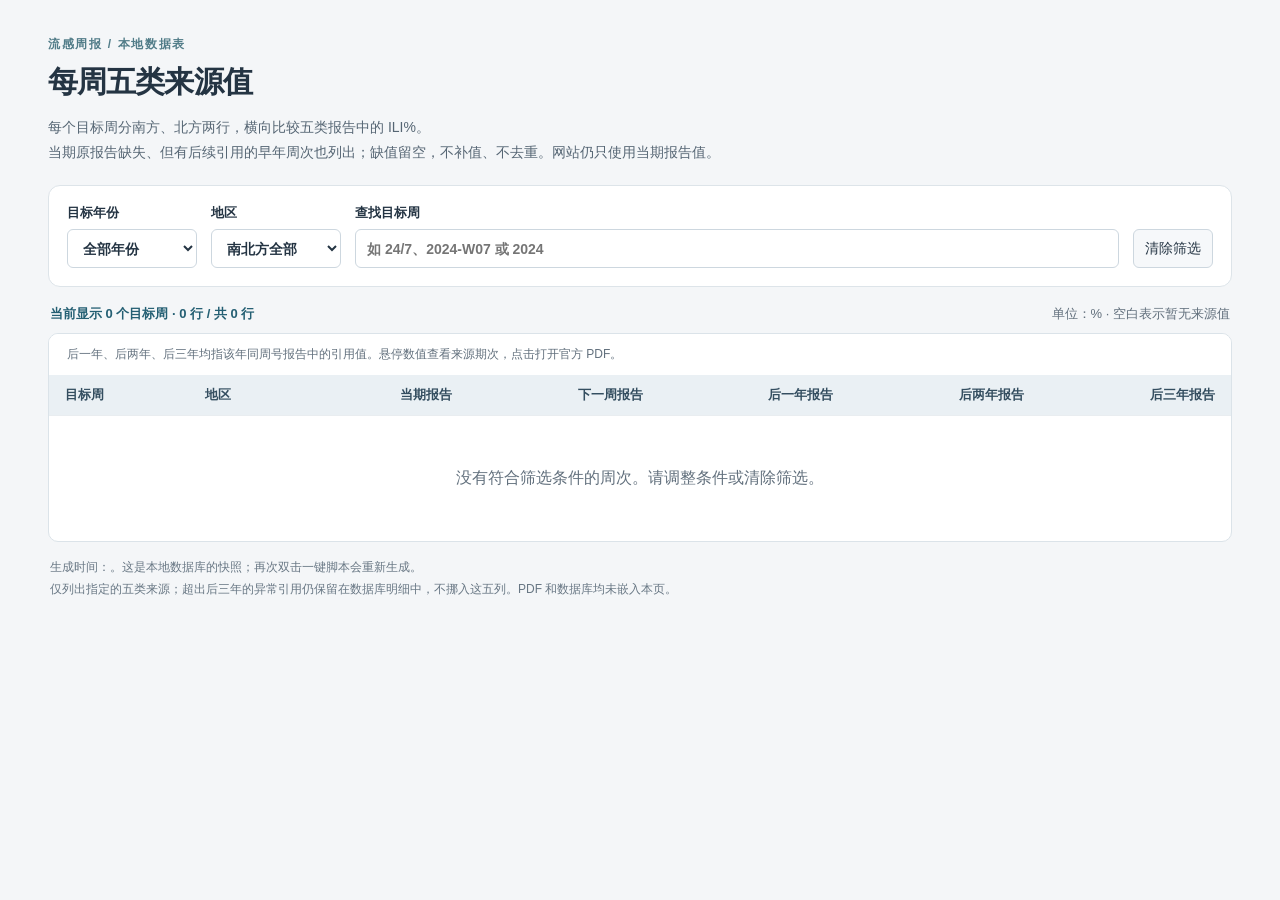
==== flu_data/source_table.html @ 956b82f4 "Show all weekly source values in a local table" ====
<!doctype html>
<html lang="zh-CN">
<head>
  <meta charset="utf-8">
  <meta name="viewport" content="width=device-width, initial-scale=1">
  <title>每周五类来源值 · 流感周报</title>
  <style>
    :root { color-scheme: light; font-family: -apple-system, BlinkMacSystemFont, "Segoe UI", sans-serif; color: #243443; background: #f4f6f8; }
    * { box-sizing: border-box; }
    body { margin: 0; }
    main { max-width: 1240px; margin: 0 auto; padding: 36px 28px; }
    .eyebrow { margin: 0 0 9px; font-size: 12px; font-weight: 700; letter-spacing: .14em; color: #517c88; }
    h1 { margin: 0; font-size: 30px; letter-spacing: -.03em; }
    .intro { margin: 12px 0 20px; line-height: 1.8; color: #566674; font-size: 14px; }
    .filters { display: flex; gap: 14px; align-items: end; flex-wrap: wrap; padding: 18px; background: white; border: 1px solid #dde4e9; border-radius: 12px; }
    label { display: grid; gap: 7px; font-size: 13px; font-weight: 600; }
    label.search { flex: 1; min-width: 210px; }
    select, input, button { font: inherit; font-size: 14px; height: 39px; border: 1px solid #cdd7df; border-radius: 6px; background: white; color: inherit; padding: 0 11px; }
    select { min-width: 130px; }
    input { width: 100%; }
    button { cursor: pointer; background: #f6f8fa; }
    button:hover { background: #eaf1f4; }
    :focus-visible { outline: 3px solid #8cbdcf; outline-offset: 2px; }
    .meta { display: flex; justify-content: space-between; gap: 12px; flex-wrap: wrap; margin: 18px 2px 10px; font-size: 13px; color: #62707d; }
    #count { color: #245f73; font-weight: 600; }
    .table-wrap { overflow: auto; max-height: 68vh; background: white; border: 1px solid #dbe3e9; border-radius: 10px; }
    table { border-collapse: separate; border-spacing: 0; width: 100%; min-width: 780px; font-variant-numeric: tabular-nums; }
    caption { text-align: left; padding: 12px 18px; color: #62707d; font-size: 12px; background: white; }
    th, td { padding: 11px 16px; text-align: right; white-space: nowrap; border-bottom: 1px solid #e9edf0; font-size: 14px; }
    thead th { position: sticky; top: 0; z-index: 1; background: #eaf0f4; color: #344e60; font-size: 13px; font-weight: 600; }
    th:first-child, td:nth-child(2), th:nth-child(2) { text-align: left; }
    tbody th { font-weight: 500; }
    .group-1 { background: #f8fafb; }
    tbody tr:hover { background: #ecf5f8; }
    td.missing { color: #84919b; }
    a { color: #245f73; text-decoration: none; border-bottom: 1px dotted #92b2bf; }
    a:hover { color: #163e50; border-bottom-style: solid; }
    .region { font-size: 12px; padding: 3px 8px; border-radius: 4px; display: inline-block; }
    .south { background: #f5eae1; color: #93603b; }
    .north { background: #e5edf7; color: #45698e; }
    .empty { text-align: center; padding: 36px; color: #62707d; }
    [hidden] { display: none !important; }
    footer { margin: 15px 2px 0; color: #687784; font-size: 12px; line-height: 1.8; }
    @media (max-width: 640px) { main { padding: 24px 14px; } h1 { font-size: 25px; } .filters { gap: 12px; } label.search { flex-basis: 100%; } .table-wrap { max-height: 65vh; } }
  </style>
</head>
<body>
<main>
  <p class="eyebrow">流感周报 / 本地数据表</p>
  <h1>每周五类来源值</h1>
  <p class="intro">每个目标周分南方、北方两行，横向比较五类报告中的 ILI%。<br>当期原报告缺失、但有后续引用的早年周次也列出；缺值留空，不补值、不去重。网站仍只使用当期报告值。</p>
  <div class="filters" role="search" aria-label="表格筛选">
    <label>目标年份<select id="year"><option value="">全部年份</option><!-- YEARS --></select></label>
    <label>地区<select id="region"><option value="">南北方全部</option><option value="south">南方</option><option value="north">北方</option></select></label>
    <label class="search">查找目标周<input id="search" type="search" placeholder="如 24/7、2024-W07 或 2024" autocomplete="off"></label>
    <button id="reset" type="button">清除筛选</button>
  </div>
  <div class="meta"><span id="count" role="status"><!-- COUNTS --></span><span>单位：% · 空白表示暂无来源值</span></div>
  <div class="table-wrap" tabindex="0" role="region" aria-label="全部周次的五类来源表格">
    <table>
      <caption>后一年、后两年、后三年均指该年同周号报告中的引用值。悬停数值查看来源期次，点击打开官方 PDF。</caption>
      <thead><tr><th scope="col">目标周</th><th scope="col">地区</th><th scope="col">当期报告</th><th scope="col">下一周报告</th><th scope="col">后一年报告</th><th scope="col">后两年报告</th><th scope="col">后三年报告</th></tr></thead>
      <tbody><!-- ROWS --></tbody>
    </table>
    <p id="empty" class="empty" hidden>没有符合筛选条件的周次。请调整条件或清除筛选。</p>
  </div>
  <footer>生成时间：<!-- GENERATED -->。这是本地数据库的快照；再次双击一键脚本会重新生成。<br>仅列出指定的五类来源；超出后三年的异常引用仍保留在数据库明细中，不挪入这五列。PDF 和数据库均未嵌入本页。</footer>
</main>
<script>
  const year = document.querySelector('#year');
  const region = document.querySelector('#region');
  const search = document.querySelector('#search');
  const rows = Array.from(document.querySelectorAll('tbody tr'));
  function normalizeQuery(value) {
    const text = value.trim().toUpperCase().replace(/\s+/g, '');
    const match = text.match(/^(\d{2}|\d{4})(?:\/|-W)(\d{1,2})$/);
    if (!match) return text;
    const fullYear = match[1].length === 2 ? `20${match[1]}` : match[1];
    return `${fullYear}-W${match[2].padStart(2, '0')}`;
  }
  function filterRows() {
    const query = normalizeQuery(search.value);
    let count = 0;
    const weeks = new Set();
    for (const row of rows) {
      const show = (!year.value || row.dataset.year === year.value)
        && (!region.value || row.dataset.region === region.value)
        && (!query || row.dataset.week.includes(query));
      row.hidden = !show;
      if (show) { count += 1; weeks.add(row.dataset.week); }
    }
    document.querySelector('#count').textContent = `当前显示 ${weeks.size} 个目标周 · ${count} 行 / 共 ${rows.length} 行`;
    document.querySelector('#empty').hidden = count !== 0;
  }
  year.addEventListener('change', filterRows);
  region.addEventListener('change', filterRows);
  search.addEventListener('input', filterRows);
  document.querySelector('#reset').addEventListener('click', () => {
    year.value = ''; region.value = ''; search.value = ''; filterRows();
  });
  filterRows();
</script>
</body>
</html>
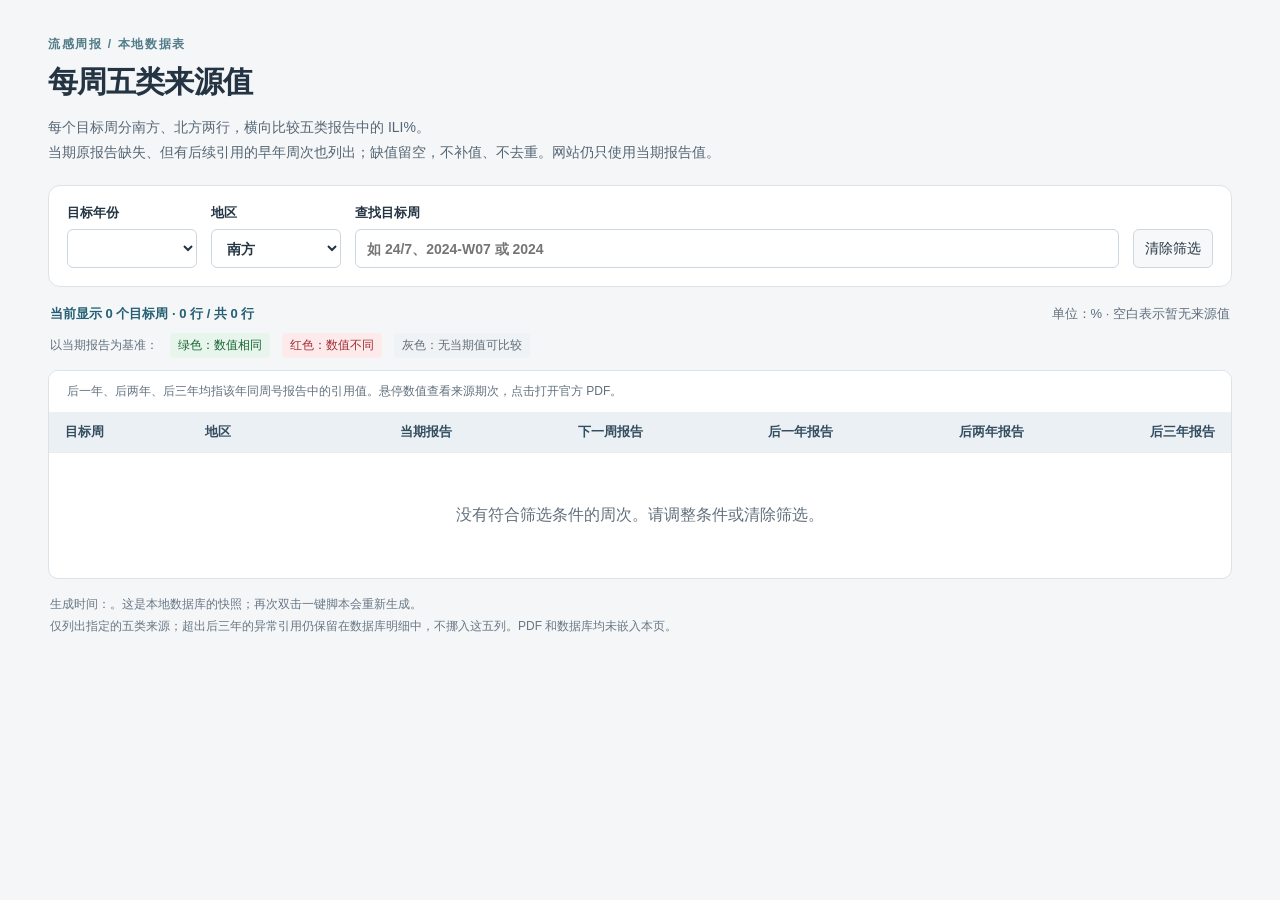
==== commit 8de1ba32: "Default source table to latest south and color comparisons" ====
--- a/flu_data/source_table.html
+++ b/flu_data/source_table.html
@@ -35,6 +35,15 @@
     td.missing { color: #84919b; }
     a { color: #245f73; text-decoration: none; border-bottom: 1px dotted #92b2bf; }
     a:hover { color: #163e50; border-bottom-style: solid; }
+    .value { display: inline-block; padding: 2px 7px; border-radius: 4px; }
+    .baseline .value { color: #243443; font-weight: 700; }
+    .same .value, .legend .same { color: #166534; background: #e8f5ec; }
+    .different .value, .legend .different { color: #a12e35; background: #fdebec; }
+    .unpaired .value, .legend .unpaired { color: #626e78; background: #f0f3f5; }
+    td.same a, td.different a, td.unpaired a { border-bottom: none; }
+    td.same a:hover, td.different a:hover, td.unpaired a:hover { text-decoration: underline; }
+    .legend { display: flex; gap: 12px; align-items: center; flex-wrap: wrap; margin: 0 2px 12px; font-size: 12px; color: #62707d; }
+    .legend .key { padding: 4px 8px; border-radius: 4px; }
     .region { font-size: 12px; padding: 3px 8px; border-radius: 4px; display: inline-block; }
     .south { background: #f5eae1; color: #93603b; }
     .north { background: #e5edf7; color: #45698e; }
@@ -50,12 +59,13 @@
   <h1>每周五类来源值</h1>
   <p class="intro">每个目标周分南方、北方两行，横向比较五类报告中的 ILI%。<br>当期原报告缺失、但有后续引用的早年周次也列出；缺值留空，不补值、不去重。网站仍只使用当期报告值。</p>
   <div class="filters" role="search" aria-label="表格筛选">
-    <label>目标年份<select id="year"><option value="">全部年份</option><!-- YEARS --></select></label>
-    <label>地区<select id="region"><option value="">南北方全部</option><option value="south">南方</option><option value="north">北方</option></select></label>
+    <label>目标年份<select id="year" data-default-year="<!-- DEFAULT_YEAR -->"><option value="">全部年份</option><!-- YEARS --></select></label>
+    <label>地区<select id="region"><option value="">南北方全部</option><option value="south" selected>南方</option><option value="north">北方</option></select></label>
     <label class="search">查找目标周<input id="search" type="search" placeholder="如 24/7、2024-W07 或 2024" autocomplete="off"></label>
     <button id="reset" type="button">清除筛选</button>
   </div>
   <div class="meta"><span id="count" role="status"><!-- COUNTS --></span><span>单位：% · 空白表示暂无来源值</span></div>
+  <div class="legend" aria-label="数值对照说明"><span>以当期报告为基准：</span><span class="key same">绿色：数值相同</span><span class="key different">红色：数值不同</span><span class="key unpaired">灰色：无当期值可比较</span></div>
   <div class="table-wrap" tabindex="0" role="region" aria-label="全部周次的五类来源表格">
     <table>
       <caption>后一年、后两年、后三年均指该年同周号报告中的引用值。悬停数值查看来源期次，点击打开官方 PDF。</caption>
@@ -71,6 +81,11 @@
   const region = document.querySelector('#region');
   const search = document.querySelector('#search');
   const rows = Array.from(document.querySelectorAll('tbody tr'));
+  // Open with the latest archived target year and the southern region,
+  // regardless of any form state the browser restored from an earlier visit.
+  year.value = year.dataset.defaultYear;
+  region.value = 'south';
+  search.value = '';
   function normalizeQuery(value) {
     const text = value.trim().toUpperCase().replace(/\s+/g, '');
     const match = text.match(/^(\d{2}|\d{4})(?:\/|-W)(\d{1,2})$/);
